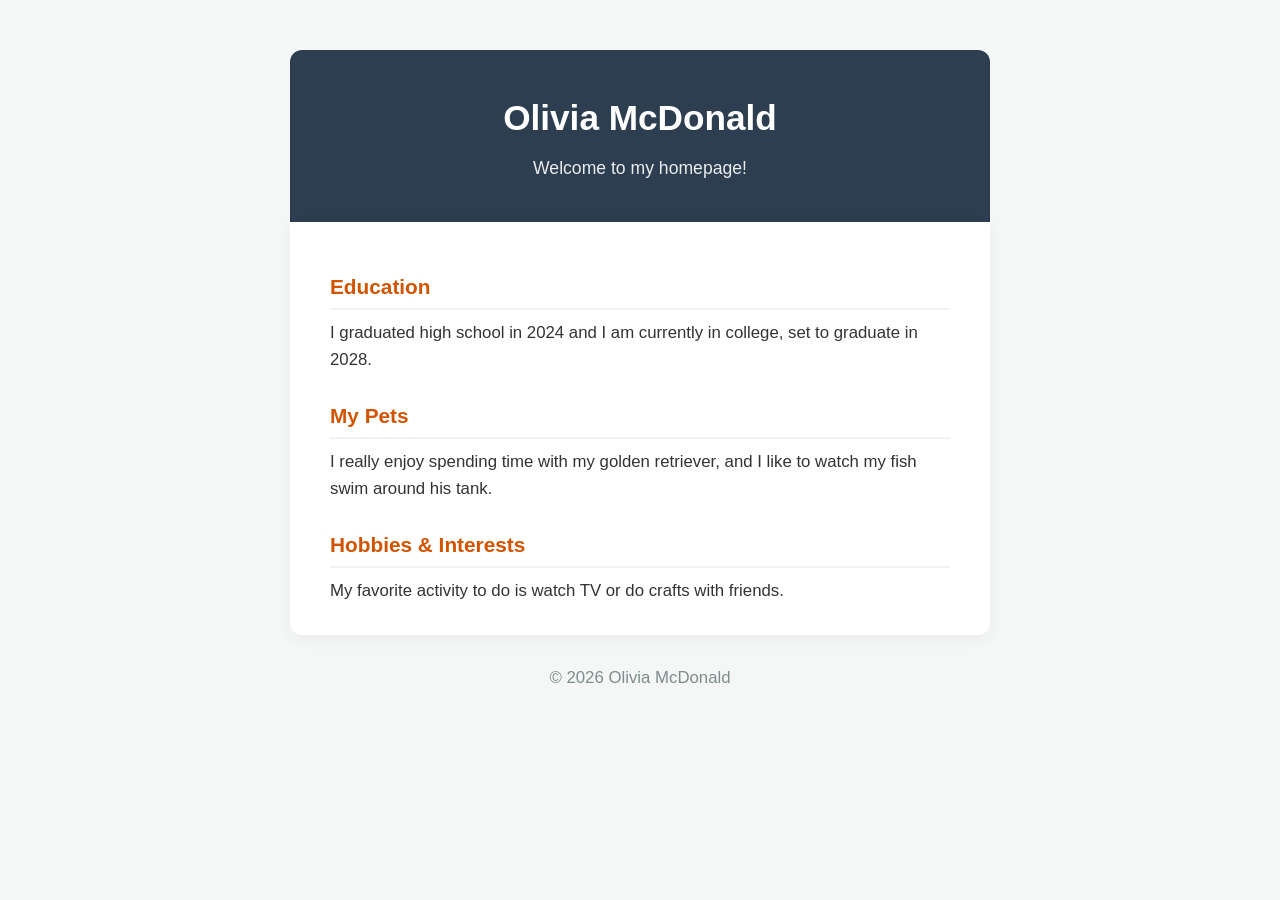
==== Index.html @ 8408a824 "Rename Index.hdml to Index.html" ====
<!DOCTYPE html>
<html lang="en">
<head>
    <meta charset="UTF-8">
    <meta name="viewport" content="width=device-width, initial-scale=1.0">
    <title>Olivia McDonald | Homepage</title>
    <style>
        /* Base page styling */
        body {
            font-family: 'Segoe UI', Tahoma, Geneva, Verdana, sans-serif;
            line-height: 1.6;
            background-color: #f4f7f6;
            color: #333333;
            margin: 0;
            padding: 0;
        }

        /* Centered content container */
        .container {
            max-width: 700px;
            margin: 50px auto;
            padding: 0 20px;
        }

        /* Header banner */
        header {
            background-color: #2c3e50;
            color: #ffffff;
            padding: 40px 20px;
            text-align: center;
            border-radius: 12px 12px 0 0;
        }

        header h1 {
            margin: 0;
            font-size: 2.2rem;
        }

        header p {
            margin-top: 8px;
            font-size: 1.1rem;
            opacity: 0.9;
        }

        /* Main content area */
        main {
            background-color: #ffffff;
            padding: 30px 40px;
            border-radius: 0 0 12px 12px;
            box-shadow: 0 4px 15px rgba(0, 0, 0, 0.05);
        }

        /* Content sections */
        section {
            margin-bottom: 25px;
        }

        section:last-child {
            margin-bottom: 0;
        }

        h2 {
            color: #d35400;
            font-size: 1.3rem;
            margin-bottom: 10px;
            border-bottom: 2px solid #f2f2f2;
            padding-bottom: 5px;
        }

        p {
            margin: 0;
            font-size: 1.05rem;
        }

        /* Footer */
        footer {
            text-align: center;
            margin-top: 30px;
            font-size: 0.9rem;
            color: #7f8c8d;
        }
    </style>
</head>
<body>

    <div class="container">
        <header>
            <h1>Olivia McDonald</h1>
            <p>Welcome to my homepage!</p>
        </header>

        <main>
            <section>
                <h2>Education</h2>
                <p>I graduated high school in 2024 and I am currently in college, set to graduate in 2028.</p>
            </section>

            <section>
                <h2>My Pets</h2>
                <p>I really enjoy spending time with my golden retriever, and I like to watch my fish swim around his tank.</p>
            </section>

            <section>
                <h2>Hobbies & Interests</h2>
                <p>My favorite activity to do is watch TV or do crafts with friends.</p>
            </section>
        </main>

        <footer>
            <p>&copy; 2026 Olivia McDonald</p>
        </footer>
    </div>

</body>
</html>
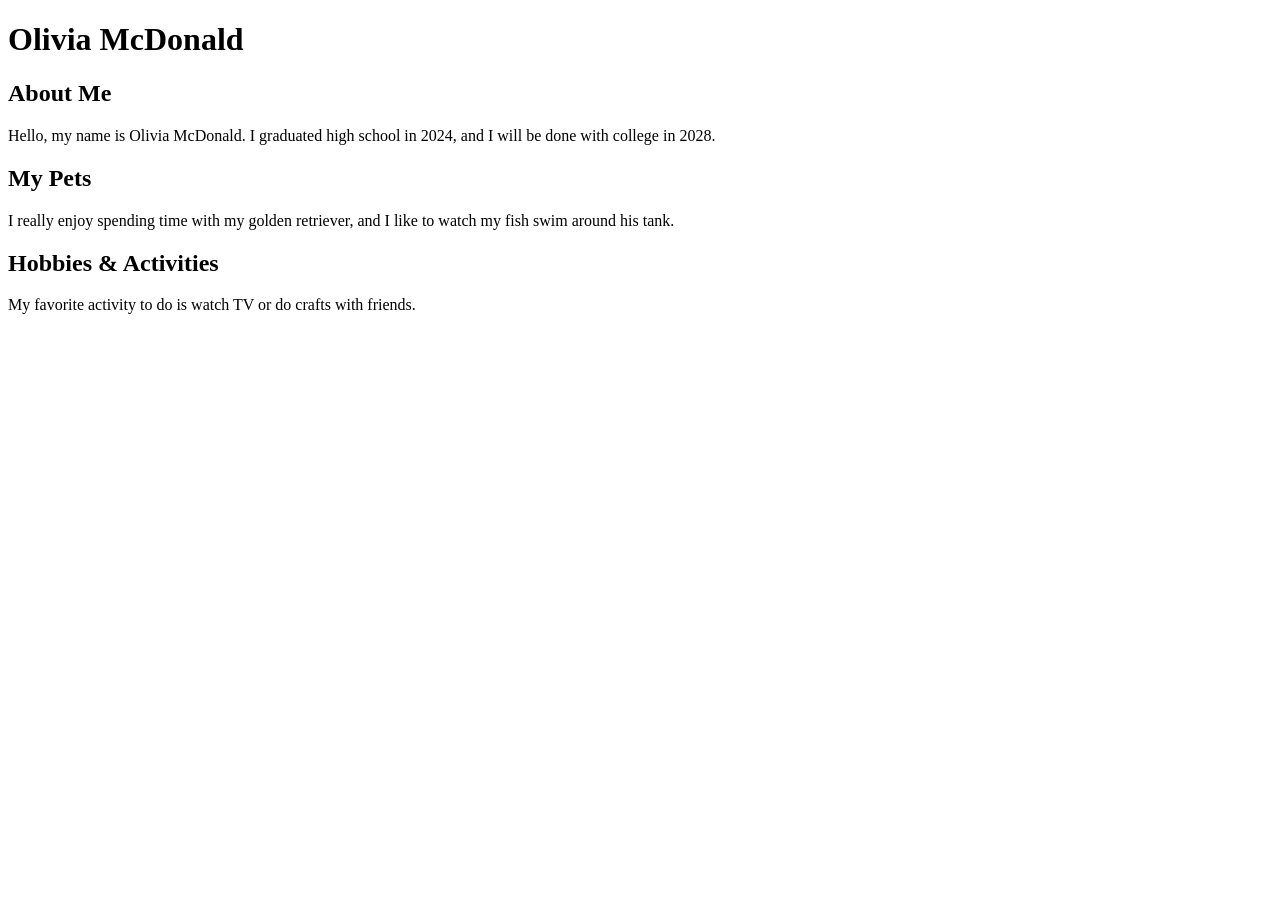
==== commit f8edaa07: "Update Index.html" ====
--- a/Index.html
+++ b/Index.html
@@ -3,113 +3,30 @@
 <head>
     <meta charset="UTF-8">
     <meta name="viewport" content="width=device-width, initial-scale=1.0">
-    <title>Olivia McDonald | Homepage</title>
-    <style>
-        /* Base page styling */
-        body {
-            font-family: 'Segoe UI', Tahoma, Geneva, Verdana, sans-serif;
-            line-height: 1.6;
-            background-color: #f4f7f6;
-            color: #333333;
-            margin: 0;
-            padding: 0;
-        }
-
-        /* Centered content container */
-        .container {
-            max-width: 700px;
-            margin: 50px auto;
-            padding: 0 20px;
-        }
-
-        /* Header banner */
-        header {
-            background-color: #2c3e50;
-            color: #ffffff;
-            padding: 40px 20px;
-            text-align: center;
-            border-radius: 12px 12px 0 0;
-        }
-
-        header h1 {
-            margin: 0;
-            font-size: 2.2rem;
-        }
-
-        header p {
-            margin-top: 8px;
-            font-size: 1.1rem;
-            opacity: 0.9;
-        }
-
-        /* Main content area */
-        main {
-            background-color: #ffffff;
-            padding: 30px 40px;
-            border-radius: 0 0 12px 12px;
-            box-shadow: 0 4px 15px rgba(0, 0, 0, 0.05);
-        }
-
-        /* Content sections */
-        section {
-            margin-bottom: 25px;
-        }
-
-        section:last-child {
-            margin-bottom: 0;
-        }
-
-        h2 {
-            color: #d35400;
-            font-size: 1.3rem;
-            margin-bottom: 10px;
-            border-bottom: 2px solid #f2f2f2;
-            padding-bottom: 5px;
-        }
-
-        p {
-            margin: 0;
-            font-size: 1.05rem;
-        }
-
-        /* Footer */
-        footer {
-            text-align: center;
-            margin-top: 30px;
-            font-size: 0.9rem;
-            color: #7f8c8d;
-        }
-    </style>
+    <title>About Olivia McDonald</title>
 </head>
 <body>
 
-    <div class="container">
-        <header>
-            <h1>Olivia McDonald</h1>
-            <p>Welcome to my homepage!</p>
-        </header>
+    <header>
+        <h1>Olivia McDonald</h1>
+    </header>
 
-        <main>
-            <section>
-                <h2>Education</h2>
-                <p>I graduated high school in 2024 and I am currently in college, set to graduate in 2028.</p>
-            </section>
+    <main>
+        <section>
+            <h2>About Me</h2>
+            <p>Hello, my name is Olivia McDonald. I graduated high school in 2024, and I will be done with college in 2028.</p>
+        </section>
 
-            <section>
-                <h2>My Pets</h2>
-                <p>I really enjoy spending time with my golden retriever, and I like to watch my fish swim around his tank.</p>
-            </section>
+        <section>
+            <h2>My Pets</h2>
+            <p>I really enjoy spending time with my golden retriever, and I like to watch my fish swim around his tank.</p>
+        </section>
 
-            <section>
-                <h2>Hobbies & Interests</h2>
-                <p>My favorite activity to do is watch TV or do crafts with friends.</p>
-            </section>
-        </main>
-
-        <footer>
-            <p>&copy; 2026 Olivia McDonald</p>
-        </footer>
-    </div>
+        <section>
+            <h2>Hobbies & Activities</h2>
+            <p>My favorite activity to do is watch TV or do crafts with friends.</p>
+        </section>
+    </main>
 
 </body>
 </html>
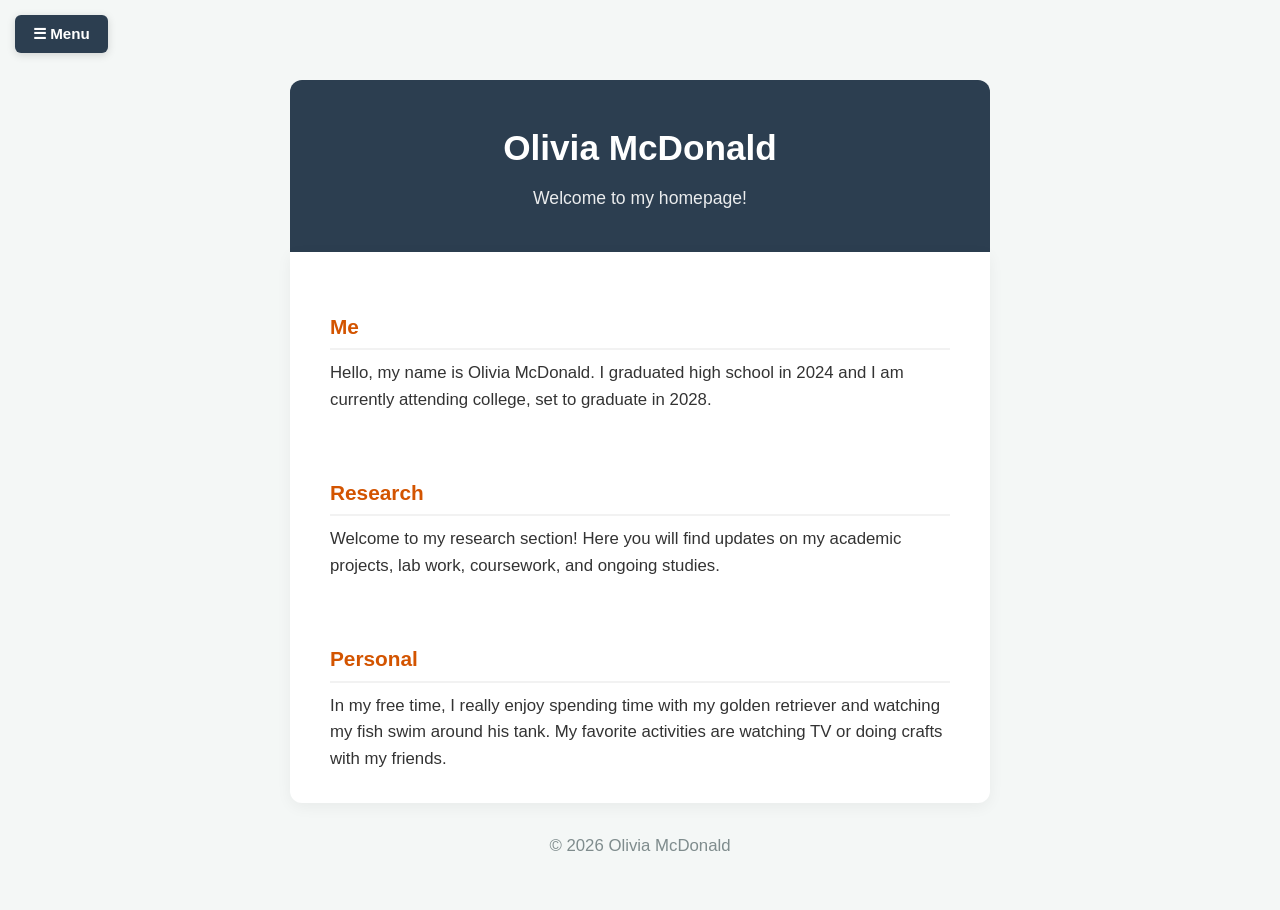
==== commit ac30917f: "Index.html" ====
--- a/Index.html
+++ b/Index.html
@@ -3,30 +3,212 @@
 <head>
     <meta charset="UTF-8">
     <meta name="viewport" content="width=device-width, initial-scale=1.0">
-    <title>About Olivia McDonald</title>
+    <title>Olivia McDonald | Homepage</title>
+    <style>
+        /* Base page styling */
+        html {
+            scroll-behavior: smooth;
+        }
+
+        body {
+            font-family: 'Segoe UI', Tahoma, Geneva, Verdana, sans-serif;
+            line-height: 1.6;
+            background-color: #f4f7f6;
+            color: #333333;
+            margin: 0;
+            padding: 0;
+        }
+
+        /* Fixed Top-Left Navigation Bar */
+        .nav-container {
+            position: fixed;
+            top: 15px;
+            left: 15px;
+            z-index: 1000;
+        }
+
+        .menu-btn {
+            background-color: #2c3e50;
+            color: #ffffff;
+            border: none;
+            padding: 10px 18px;
+            font-size: 0.95rem;
+            font-weight: 600;
+            border-radius: 6px;
+            cursor: pointer;
+            box-shadow: 0 2px 8px rgba(0, 0, 0, 0.15);
+            transition: background 0.2s ease;
+        }
+
+        .menu-btn:hover {
+            background-color: #1a252f;
+        }
+
+        .dropdown-content {
+            display: none;
+            position: absolute;
+            top: 45px;
+            left: 0;
+            background-color: #ffffff;
+            min-width: 160px;
+            box-shadow: 0 4px 12px rgba(0, 0, 0, 0.15);
+            border-radius: 6px;
+            overflow: hidden;
+        }
+
+        .dropdown-content a {
+            color: #333333;
+            padding: 12px 16px;
+            text-decoration: none;
+            display: block;
+            font-size: 0.95rem;
+            transition: background 0.2s ease, color 0.2s ease;
+        }
+
+        .dropdown-content a:hover {
+            background-color: #f0f0f0;
+            color: #d35400;
+        }
+
+        /* Display toggled by JavaScript */
+        .show {
+            display: block;
+        }
+
+        /* Page Layout */
+        .container {
+            max-width: 700px;
+            margin: 80px auto 50px auto;
+            padding: 0 20px;
+        }
+
+        header {
+            background-color: #2c3e50;
+            color: #ffffff;
+            padding: 40px 20px;
+            text-align: center;
+            border-radius: 12px 12px 0 0;
+        }
+
+        header h1 {
+            margin: 0;
+            font-size: 2.2rem;
+        }
+
+        header p {
+            margin-top: 8px;
+            font-size: 1.1rem;
+            opacity: 0.9;
+        }
+
+        main {
+            background-color: #ffffff;
+            padding: 30px 40px;
+            border-radius: 0 0 12px 12px;
+            box-shadow: 0 4px 15px rgba(0, 0, 0, 0.05);
+        }
+
+        section {
+            margin-bottom: 35px;
+            padding-top: 10px;
+        }
+
+        section:last-child {
+            margin-bottom: 0;
+        }
+
+        h2 {
+            color: #d35400;
+            font-size: 1.3rem;
+            margin-bottom: 10px;
+            border-bottom: 2px solid #f2f2f2;
+            padding-bottom: 5px;
+        }
+
+        p {
+            margin: 0;
+            font-size: 1.05rem;
+        }
+
+        footer {
+            text-align: center;
+            margin-top: 30px;
+            font-size: 0.9rem;
+            color: #7f8c8d;
+        }
+    </style>
 </head>
 <body>
 
-    <header>
-        <h1>Olivia McDonald</h1>
-    </header>
-
-    <main>
-        <section>
-            <h2>About Me</h2>
-            <p>Hello, my name is Olivia McDonald. I graduated high school in 2024, and I will be done with college in 2028.</p>
-        </section>
-
-        <section>
-            <h2>My Pets</h2>
-            <p>I really enjoy spending time with my golden retriever, and I like to watch my fish swim around his tank.</p>
-        </section>
-
-        <section>
-            <h2>Hobbies & Activities</h2>
-            <p>My favorite activity to do is watch TV or do crafts with friends.</p>
-        </section>
-    </main>
+    <!-- Top-Left Navigation Menu -->
+    <nav class="nav-container">
+        <button class="menu-btn" id="menuToggle">☰ Menu</button>
+        <div class="dropdown-content" id="navDropdown">
+            <a href="#me">Me</a>
+            <a href="#research">Research</a>
+            <a href="#personal">Personal</a>
+        </div>
+    </nav>
+
+    <!-- Main Content Container -->
+    <div class="container">
+        <header>
+            <h1>Olivia McDonald</h1>
+            <p>Welcome to my homepage!</p>
+        </header>
+
+        <main>
+            <!-- Me Section -->
+            <section id="me">
+                <h2>Me</h2>
+                <p>Hello, my name is Olivia McDonald. I graduated high school in 2024 and I am currently attending college, set to graduate in 2028.</p>
+            </section>
+
+            <!-- Research Section -->
+            <section id="research">
+                <h2>Research</h2>
+                <p>Welcome to my research section! Here you will find updates on my academic projects, lab work, coursework, and ongoing studies.</p>
+            </section>
+
+            <!-- Personal Section -->
+            <section id="personal">
+                <h2>Personal</h2>
+                <p>In my free time, I really enjoy spending time with my golden retriever and watching my fish swim around his tank. My favorite activities are watching TV or doing crafts with my friends.</p>
+            </section>
+        </main>
+
+        <footer>
+            <p>&copy; 2026 Olivia McDonald</p>
+        </footer>
+    </div>
+
+    <!-- Navigation Control Script -->
+    <script>
+        document.addEventListener('DOMContentLoaded', () => {
+            const menuBtn = document.getElementById('menuToggle');
+            const dropdown = document.getElementById('navDropdown');
+
+            // Open or close dropdown when clicking the menu button
+            menuBtn.addEventListener('click', (event) => {
+                event.stopPropagation();
+                dropdown.classList.toggle('show');
+            });
+
+            // Close dropdown when clicking anywhere outside
+            window.addEventListener('click', () => {
+                if (dropdown.classList.contains('show')) {
+                    dropdown.classList.remove('show');
+                }
+            });
+
+            // Close dropdown after clicking a navigation link
+            dropdown.querySelectorAll('a').forEach(link => {
+                link.addEventListener('click', () => {
+                    dropdown.classList.remove('show');
+                });
+            });
+        });
+    </script>
 
 </body>
 </html>
